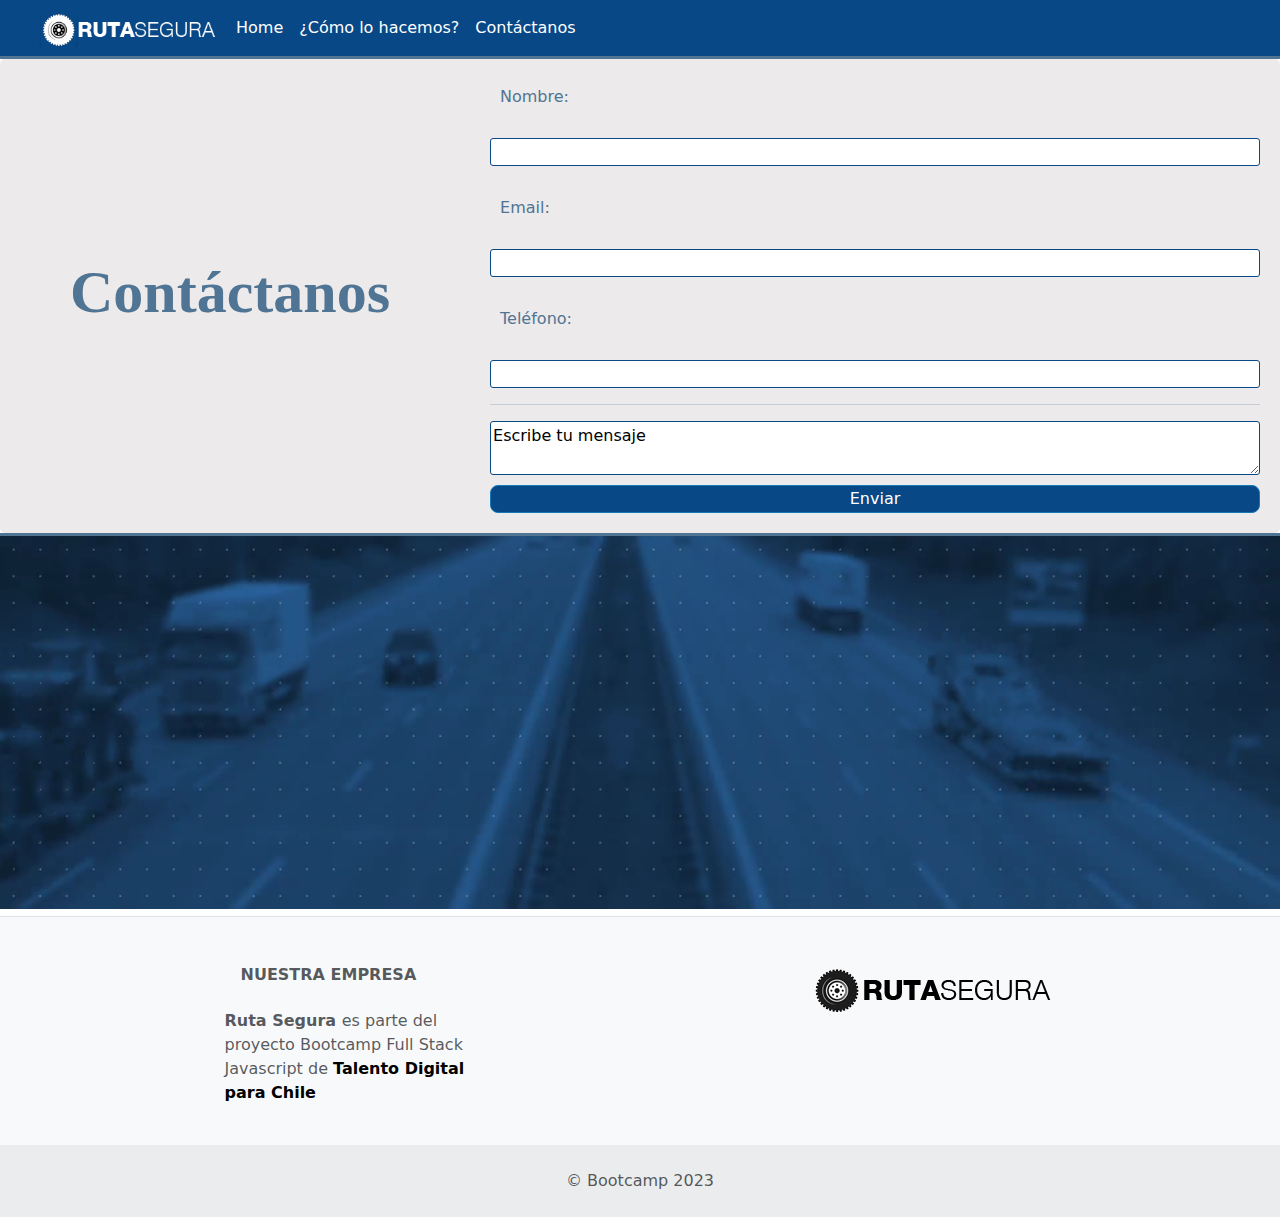
==== html/comolohacemos.html @ d9533116 "como lo hacemos" ====
<!DOCTYPE html>
<html lang="es-ES">

<head>
    <meta charset="UTF-8">
    <meta http-equiv="X-UA-Compatible" content="IE=edge">
    <meta name="viewport" content="width=device-width, initial-scale=1.0">
    <link rel="stylesheet" href="/css/styles.css">
    <link rel="stylesheet" href="/css/bootstrap.css">
    <title>Ruta Segura</title>
    <link rel="icon" type="image/x-icon" href="/imgs/ico/favicon.ico">
</head>

<body>
    <nav class="navbar navbar-expand-lg  bg-primary">
        <div class="container-fluid">
            <a class="navbar-brand" href="#"></a>
            <a href="/index.html"><img src="/imgs/logo_nav_white.png" alt="Logo" width="200" height="37"
                    class="d-inline-block align-text-top"> </a>
            <button class="navbar-toggler" type="button" data-bs-toggle="collapse" data-bs-target="#navbarNav"
                aria-controls="navbarNav" aria-expanded="false" aria-label="Toggle navigation">
                <span class="navbar-toggler-icon"></span>
            </button>
            <div class="collapse navbar-collapse" id="navbarNav">
                <ul class="navbar-nav">
                    <li class="nav-item">
                        <a class="nav-link active" aria-current="page" href="/index.html">Home</a>
                    </li>
                    <li class="nav-item">
                        <a class="nav-link" href="#">¿Cómo lo hacemos?</a>
                    </li>
                    <li class="nav-item">
                        <a class="nav-link" href="/html/contacto.html">Contáctanos</a>
                    </li>
                    <!-- <li class="nav-item">
                        <a class="nav-link disabled">Disabled</a>
                    </li> -->
                </ul>
            </div>
        </div>
    </nav>
    <div class="cabecera">
        <div class="separador">&nbsp;</div>

        <div class="formularioContacto">
            <h2>Contáctanos</h2>
            <form class="formContacto">
                <label for="fname">Nombre:</label><br>
                <input type="text" id="fname" name="fname"><br>
                <label for="email">Email:</label><br>
                <input type="text" id="email" name="fname"><br>
                <label for="lname">Teléfono:</label><br>
                <input type="text" id="lname" name="lname">
                <hr>
                <textarea name="comment" form="usrform">Escribe tu mensaje</textarea>
                <button class="botonEnviar"><a href="#"> Enviar</a></button>
            </form>
        </div>


    </div>
    <div class="separador">&nbsp;</div>


    <div><video class="video" autoplay loop muted poster="/imgs/">
            <source src="/video/bannerCarreteraLimpio.mp4" type="video/mp4">
        </video></div>

    <!-- Footer -->
    <footer class="text-center text-lg-start bg-light text-muted">
        <!-- Section: Social media -->
        <section class="d-flex justify-content-center justify-content-lg-between p-0 border-bottom">
            <div class="me-5 d-none d-lg-block">
                <span></span>
            </div>
        </section>

        <section class="">
            <div class="container text-center text-md-start mt-5">
                <!-- Grid row -->
                <div class="row mt-3">
                    <!-- Grid column -->
                    <div class="col-md-3 col-lg-4 col-xl-3 mx-auto mb-4">
                        <!-- Content -->
                        <h6 class="text-uppercase fw-bold mb-4">
                            <i class="fas fa-gem me-3"></i>Nuestra Empresa
                        </h6>
                        <p class="txtfooter">
                            <b>Ruta Segura </b>es parte del proyecto Bootcamp Full Stack Javascript de <a
                                href="https://talentodigitalparachile.cl/" target="_blank"> Talento Digital para
                                Chile</a>
                        </p>

                    </div>


                    <div class="col-md-4 col-lg-3 col-xl-3 mx-auto mb-md-0 mb-4">

                        <a href="#"><img src="/imgs/logo_nav.png" alt="Ruta Segura"></a>
                    </div>
                </div>
            </div>
        </section>

        <!-- Copyright -->
        <div class="text-center p-4" style="background-color: rgba(0, 0, 0, 0.05);">
            © Bootcamp 2023
        </div>
        <!-- Copyright -->
    </footer>
    <!-- Footer -->
    <script src="https://cdn.jsdelivr.net/npm/bootstrap@5.3.0-alpha1/dist/js/bootstrap.bundle.min.js"
        integrity="sha384-w76AqPfDkMBDXo30jS1Sgez6pr3x5MlQ1ZAGC+nuZB+EYdgRZgiwxhTBTkF7CXvN"
        crossorigin="anonymous"></script>
</body>

</html>
---- css/styles.css ----
.separador {
    background-color: rgb(80, 116, 148);
    max-height: 3px;
}

.contacto{
    display: grid;
    grid-template-columns: 2fr 1fr;
}

/* .opcion_menu{
    color: rgb(236, 236, 236);
    text-decoration: none;
    padding: 10px;
} */

.txtfooter {
    /* line-height: 20px; */
}

.txtfooter a {
    text-decoration: none;
    color: black;
    font-weight: 700;
}

.txtfooter a :hover {
    color: rgb(16, 47, 222);
    font-weight: 700;
}

.cabecera {
    display: grid;
    grid-template-columns: 1fr;
}

.dondevamos h2 {
    font-family: "almarai";
    font-weight: 500;
    margin-bottom: auto;
    /* background-color: rgb(236, 234, 234); */
    margin-bottom: 10px;
}


label{

    color: rgb(80, 116, 148);
    line-height: 15px;
    padding: 10px;
}

.formularioContacto {
    display: flex;
align-items: center;
justify-content: space-evenly;
    min-width: 100%;
    border-radius: 5px;
    color: rgb(80, 116, 148);
    background-color: rgb(236, 234, 234);
    /* border: 5px solid rgb(143, 143, 143); */
    padding: 20px;
}
@media (max-width: 992px) {
    .formularioContacto {
        display: grid;
        grid-template-columns: 1fr;
        margin: 0px auto;
        /* min-width: 90%; */
        border-radius: 5px;

        color: rgb(80, 116, 148);
    }

}


.formContacto{
    width: 100%;
    display: grid;
    grid-template-columns: 1fr;
}

.formularioContacto h2 {
    font-size: 60px;
    padding-right: 100px;
    padding-left: 50px;
    font-family: "almarai";
    font-weight: 900;


}
@media (max-width: 992px) {
    .formularioContacto h2 {
        font-size: 40px;
        padding: 10px;
        font-family: "almarai";
        font-weight: 900;
    }

}


.formulario {
display: flex;
align-items: center;
justify-content: space-evenly;
min-width: 40%;
border-radius: 5px;
    color: rgb(80, 116, 148);
    background-color: rgb(236, 234, 234);
    /* border: 5px solid rgb(143, 143, 143); */
    padding: 0px;
}

@media (max-width: 992px) {
    .formulario {
        display: grid;
        grid-template-columns: 1fr;
        min-width: 40%;
        border-radius: 5px;

        color: rgb(80, 116, 148);
    }

}
.botonEnviar{
    margin-top: 10px;
    width: 100%;
    background-color:rgb(8, 72, 135) ;
    color: white;
    border: 1px solid rgb(21, 120, 183);
    border-radius: 8px;
}
.botonEnviar a{
    text-decoration: none;
    color: white;
}

@media (max-width: 992px) {
    .botonEnviar{
        width: 100%;
        background-color:rgb(8, 72, 135) ;
        color: white;
        border: 1px solid rgb(21, 120, 183);
        border-radius: 80px;
    }
}



.botonvamos{
    width: 40%;
    background-color:rgb(8, 72, 135) ;
    color: white;
    border: 1px solid rgb(21, 120, 183);
    border-radius: 8px;
}
.botonvamos a{
    text-decoration: none;
    color: white;
}

@media (max-width: 992px) {
    .botonvamos{
        width: 100%;
        background-color:rgb(8, 72, 135) ;
        color: white;
        border: 1px solid rgb(21, 120, 183);
        border-radius: 80px;
    }
}

@media (max-width: 992px) {
    .opciones {

        background-color:rgb(8, 72, 135) ;
        color: white;
        border: 1px solid rgb(21, 120, 183);
        border-radius: 80px;
    }
}




/* .opciones input {
    color: red;
} */

input {
    border-radius: 3px;
    border: 1px solid rgb(8, 72, 135);
}
textarea {
    border-radius: 3px;
    border: 1px solid rgb(8, 72, 135);
}
form .formulario {
    max-width: 100%;
    padding: 0px;
}

.video {
    width: 100%;
    height: 100%;
}

.formulario {
    padding: 50px;
}
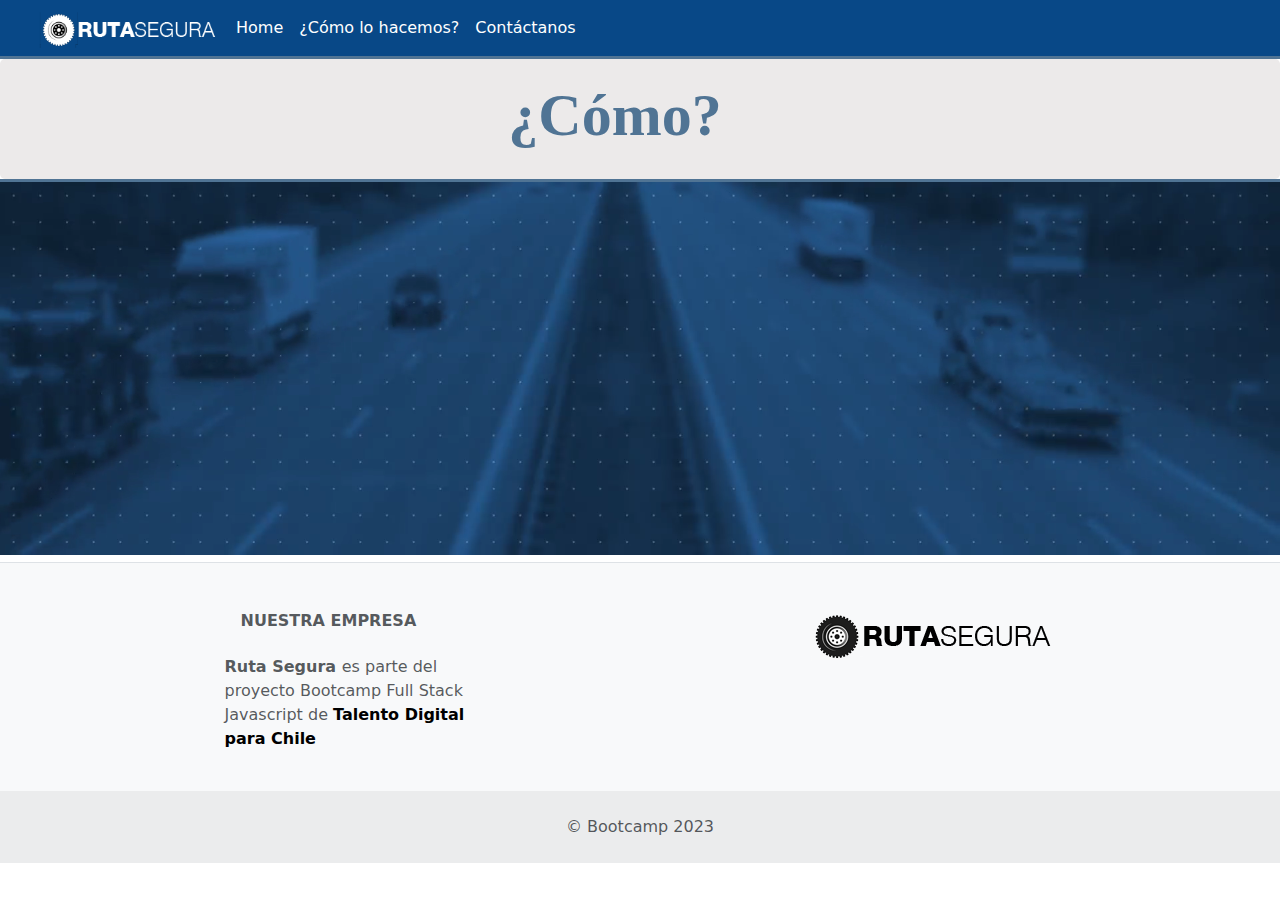
==== commit e50190f6: "borro form de COMO" ====
--- a/html/comolohacemos.html
+++ b/html/comolohacemos.html
@@ -43,8 +43,8 @@
         <div class="separador">&nbsp;</div>
 
         <div class="formularioContacto">
-            <h2>Contáctanos</h2>
-            <form class="formContacto">
+            <h2>¿Cómo?</h2>
+            <!-- <form class="formContacto">
                 <label for="fname">Nombre:</label><br>
                 <input type="text" id="fname" name="fname"><br>
                 <label for="email">Email:</label><br>
@@ -54,7 +54,7 @@
                 <hr>
                 <textarea name="comment" form="usrform">Escribe tu mensaje</textarea>
                 <button class="botonEnviar"><a href="#"> Enviar</a></button>
-            </form>
+            </form> -->
         </div>
 
 
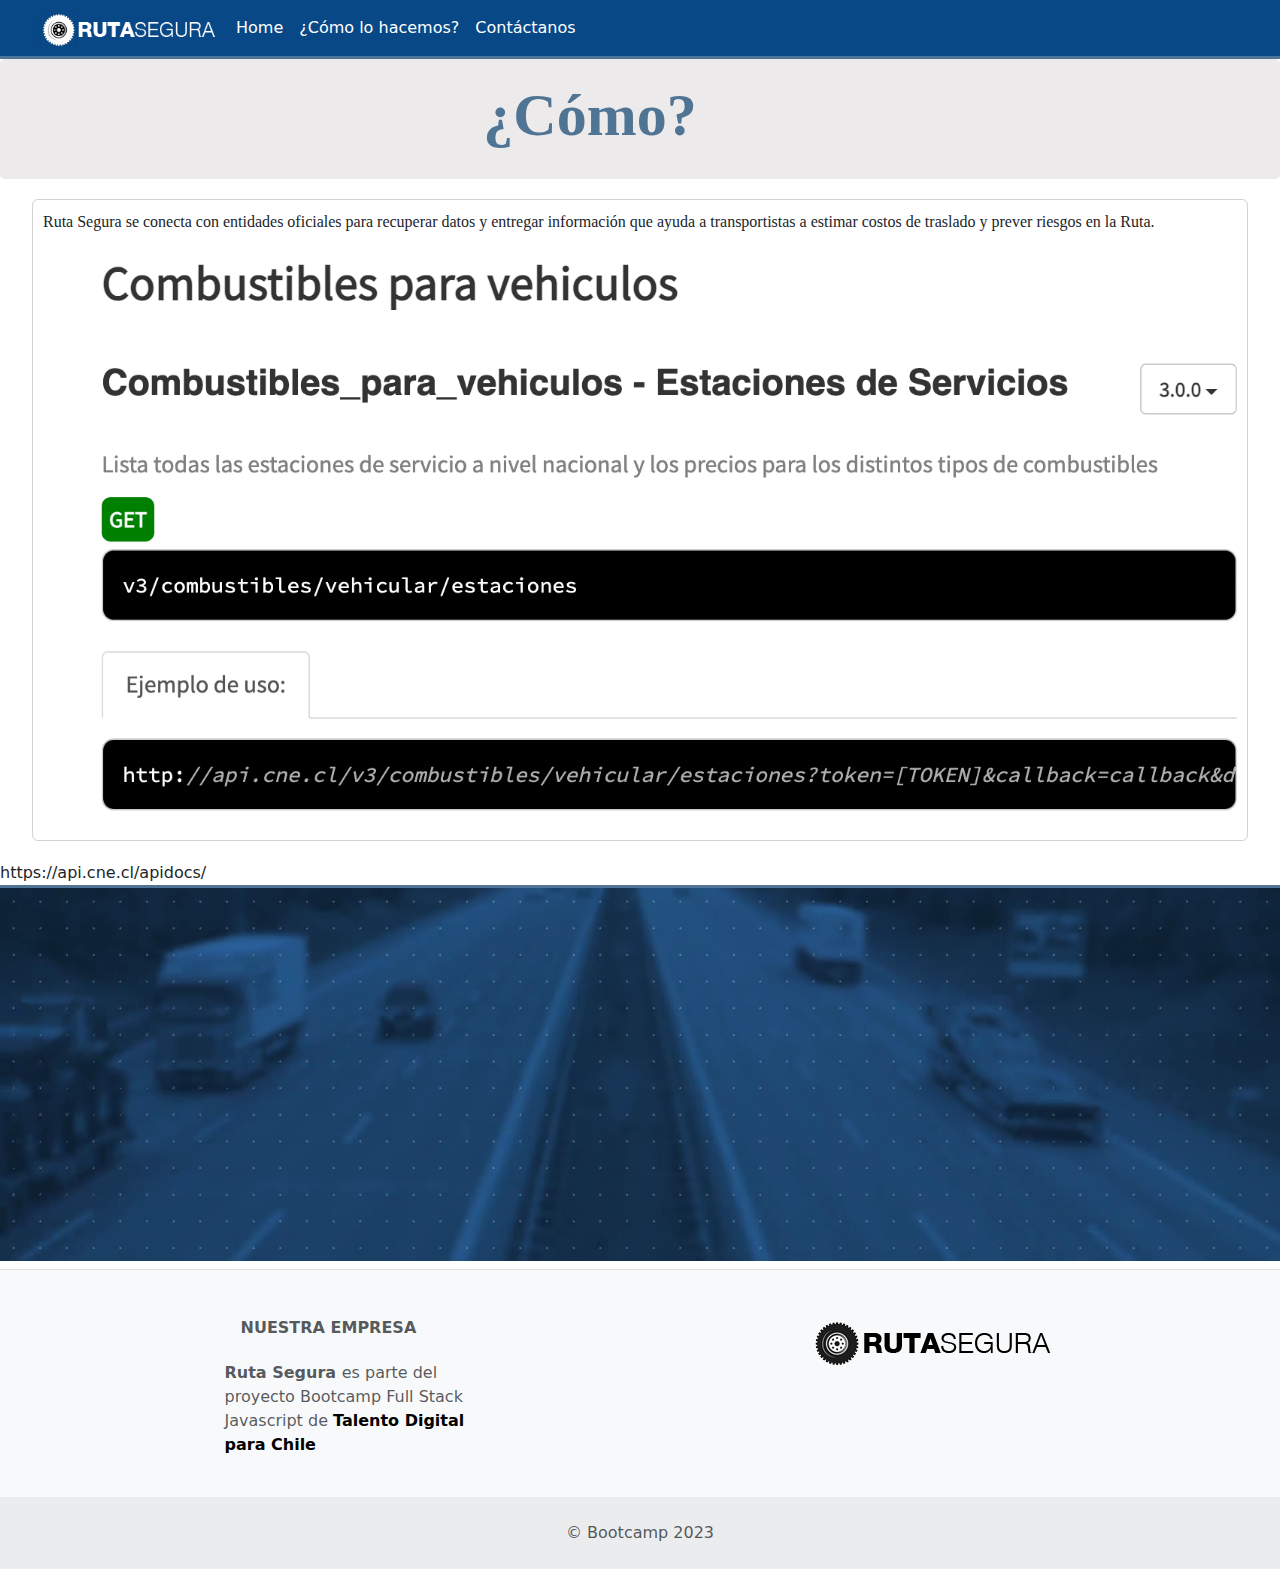
==== commit e98d0b89: "lunes" ====
--- a/html/comolohacemos.html
+++ b/html/comolohacemos.html
@@ -58,6 +58,21 @@
         </div>
 
 
+        <div class="container-fluid">
+            <div class="descripcion">
+                <p>Ruta Segura se conecta con entidades oficiales para recuperar datos y entregar información
+                    que ayuda a transportistas a estimar costos de traslado y prever riesgos en la Ruta. </p>
+                    <img src="/imgs/cne.png" alt="" width="100%">
+            </div>
+        </div>
+        <!-- <iframe id="inlineFrameExample"
+        title="Inline Frame Example"
+        width="300"
+        height="200"
+        src="https://api.cne.cl/apidocs/#api-Combustibles_para_vehiculos">
+    </iframe> -->
+    
+        https://api.cne.cl/apidocs/
     </div>
     <div class="separador">&nbsp;</div>
 
--- a/css/styles.css
+++ b/css/styles.css
@@ -1,6 +1,15 @@
 .separador {
     background-color: rgb(80, 116, 148);
     max-height: 3px;
+}
+.descripcion{
+    font-family: "almarai";
+    font-weight: 500;
+    margin: 20px;
+    border: 1px solid lightgray;
+    background-color:;
+    padding: 10px;
+    border-radius: 6px;
 }
 
 .contacto{
@@ -84,9 +93,10 @@
 .formularioContacto h2 {
     font-size: 60px;
     padding-right: 100px;
-    padding-left: 50px;
+    padding-left: 0px;
     font-family: "almarai";
     font-weight: 900;
+    padding-top: 0px;
 
 
 }
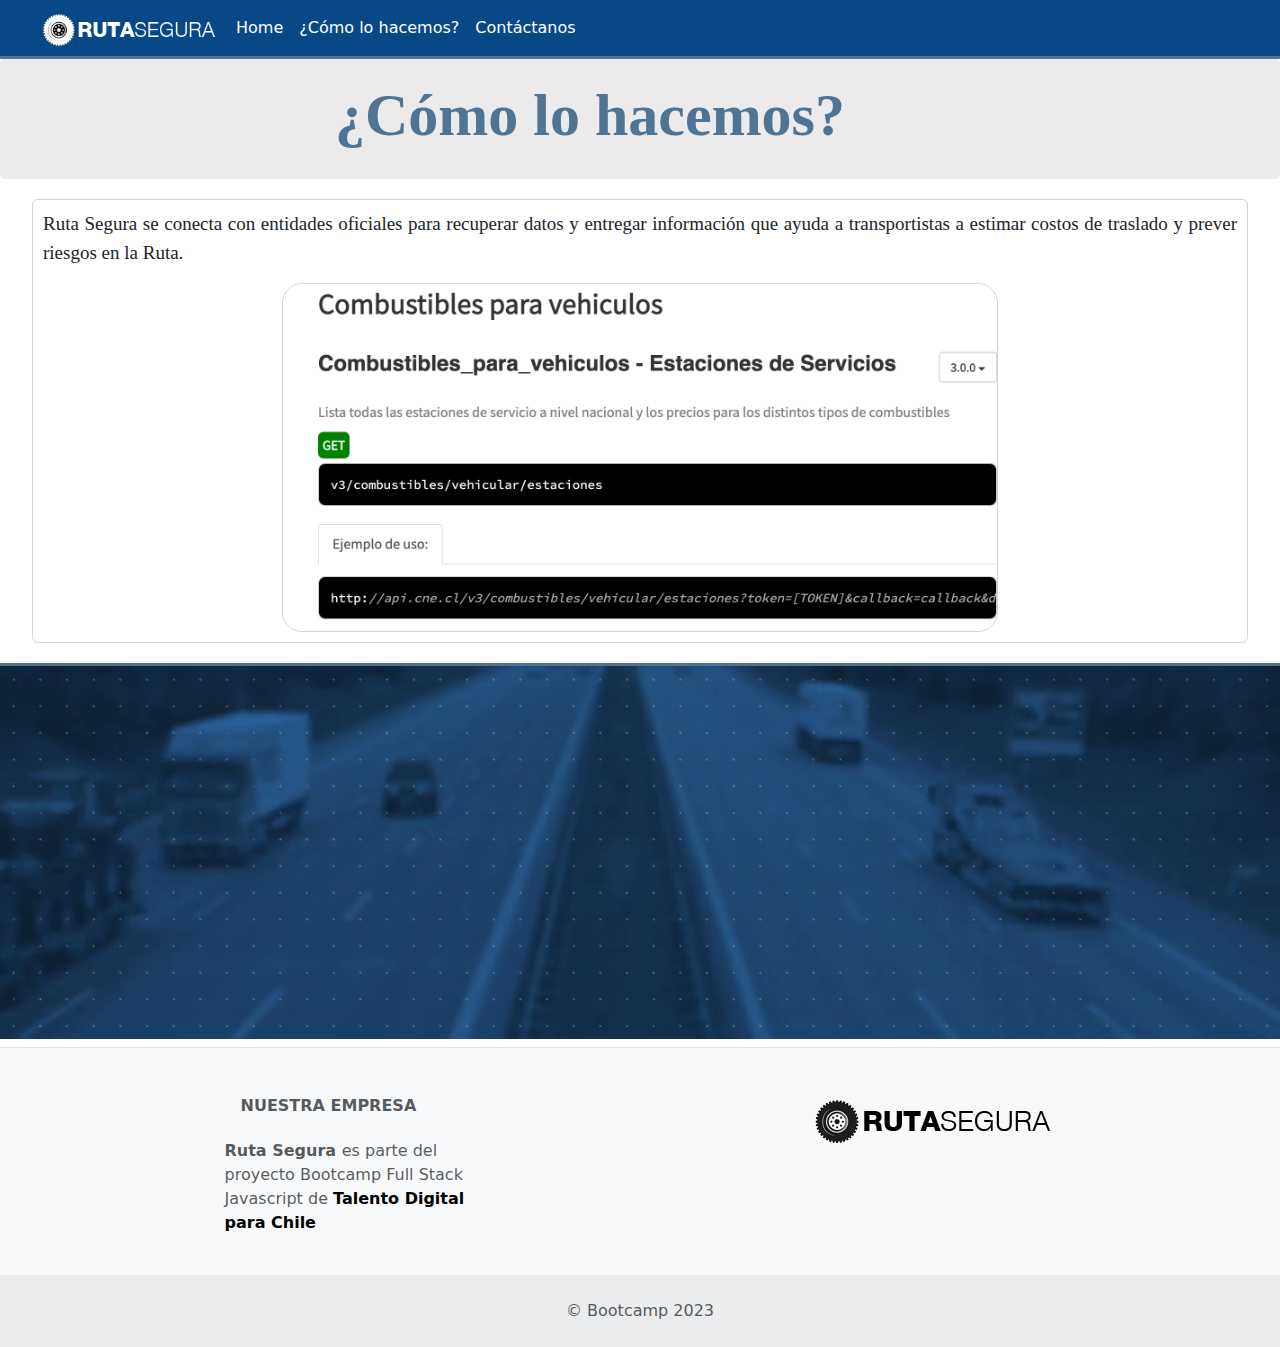
==== commit 68c4cfbb: "correcciones" ====
--- a/html/comolohacemos.html
+++ b/html/comolohacemos.html
@@ -43,7 +43,7 @@
         <div class="separador">&nbsp;</div>
 
         <div class="formularioContacto">
-            <h2>¿Cómo?</h2>
+            <h2>¿Cómo lo hacemos?</h2>
             <!-- <form class="formContacto">
                 <label for="fname">Nombre:</label><br>
                 <input type="text" id="fname" name="fname"><br>
@@ -62,7 +62,7 @@
             <div class="descripcion">
                 <p>Ruta Segura se conecta con entidades oficiales para recuperar datos y entregar información
                     que ayuda a transportistas a estimar costos de traslado y prever riesgos en la Ruta. </p>
-                    <img src="/imgs/cne.png" alt="" width="100%">
+                    <img src="/imgs/cne.png" alt="" width="60%">
             </div>
         </div>
         <!-- <iframe id="inlineFrameExample"
@@ -72,7 +72,7 @@
         src="https://api.cne.cl/apidocs/#api-Combustibles_para_vehiculos">
     </iframe> -->
     
-        https://api.cne.cl/apidocs/
+        
     </div>
     <div class="separador">&nbsp;</div>
 
--- a/css/styles.css
+++ b/css/styles.css
@@ -3,13 +3,25 @@
     max-height: 3px;
 }
 .descripcion{
+
     font-family: "almarai";
+    text-align: justify;
+    font-size: 19px;
     font-weight: 500;
     margin: 20px;
     border: 1px solid lightgray;
     background-color:;
     padding: 10px;
     border-radius: 6px;
+}
+
+.descripcion img{
+    border: 1px solid lightgray;
+    border-radius: 20px;
+    margin: 0px auto;
+    min-width: 650px;
+    display: grid;
+    grid-template-columns: 1fr;
 }
 
 .contacto{
@@ -89,6 +101,12 @@
     display: grid;
     grid-template-columns: 1fr;
 }
+.mapa{
+    border-radius: 20px;
+    padding: 50px;
+    display: grid;
+    grid-template-columns: fr;
+}
 
 .formularioContacto h2 {
     font-size: 60px;
